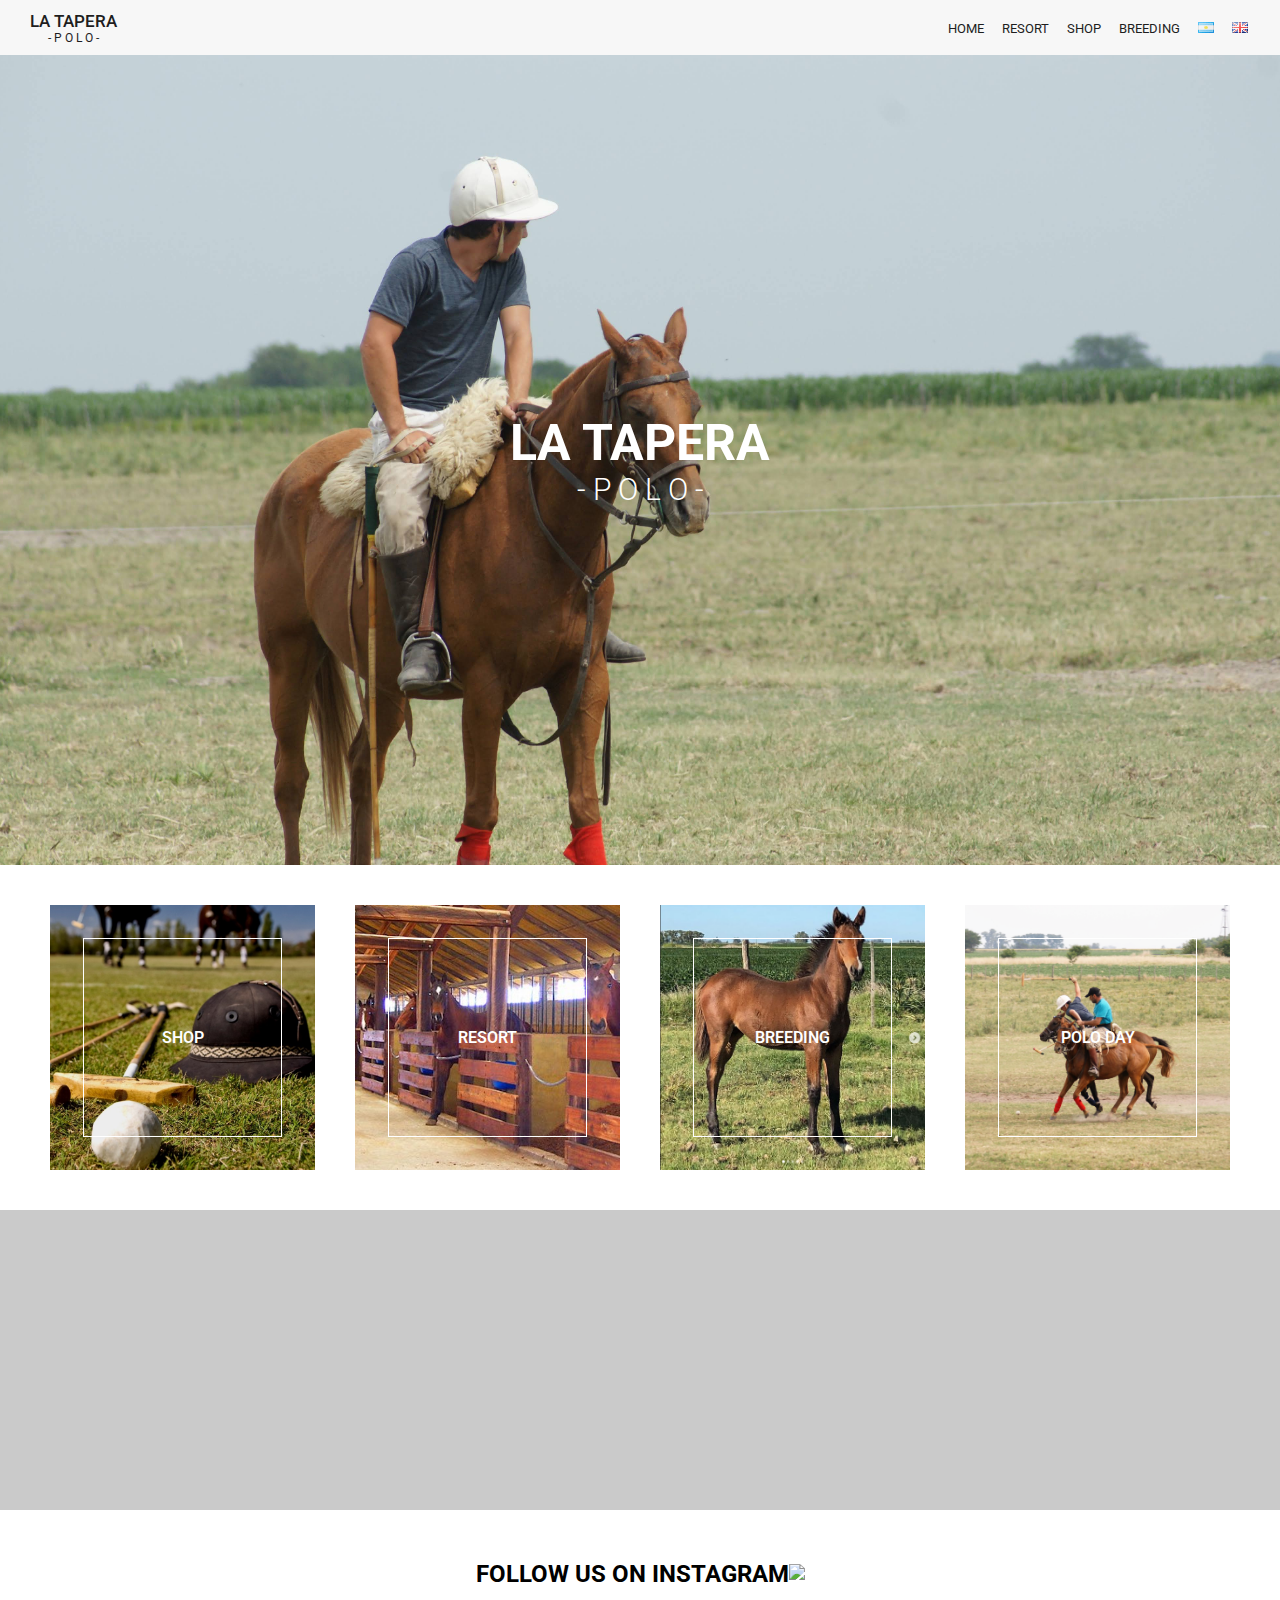
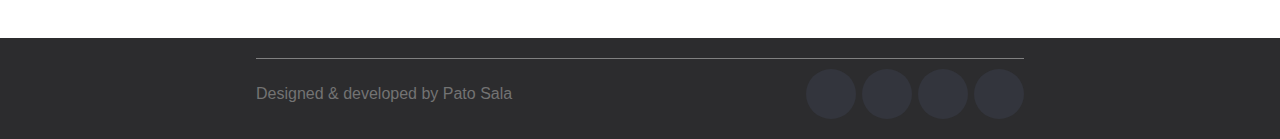
==== views/en/index.html @ 0cf70350 "changed ejs files for html" ====
<!DOCTYPE html>
<html lang="en">
<head>
    <meta charset="UTF-8">
    <meta http-equiv="X-UA-Compatible" content="IE=edge">
    <meta name="viewport" content="width=device-width, initial-scale=1.0">
    <link rel="stylesheet" href="../../stylesheets/style.css"/>
    <script src="../../javascripts/ejs.js"></script>
    <script src="../../javascripts/jquery.js"></script>
    <script src="../../javascripts/burger.js"></script>
    <script src="../../javascripts/index.js"></script>
    <script src="https://kit.fontawesome.com/471bdc5e2e.js" crossorigin="anonymous"></script>
    <title>Home - La Tapera Polo</title>
</head>
<body>
    <nav>
        <div class="logo">
            <h2>LA TAPERA</h2>
            <h3>- P O L O -</h3>
        </div>
        <div class="nav-links">
            <a href="./index.html">HOME</a>
            <a href="./resort.html">RESORT</a>
            <a href="./shop.html">SHOP</a>
            <a href="./breeding.html">BREEDING</a>
            <a href="../../index.html"><img src="[data-uri]"/></a>
            <a href="./index.html"><img src=""/><img src="[data-uri]"/></a>
        </div>
        <div class="burger">
            <div class="level first"></div>
            <div class="mid-level"></div>
            <div class="level last"></div>
        </div>
    </nav>
    <main>
        <!-- landing -->
        <div class="container">
            <img class="landing-img" src="../../images/DSC02112(1).JPG"/>
            <div class="title-container">
                <h2>LA TAPERA</h2>
                <h3>- P O L O -</h3>
            </div>
        </div>
        <!-- end landing -->
        <div class="sections">
            <div class="section">
                <div class="content">
                    <div class="section-name">
                        <a href="./views/tienda.ejs">SHOP</A>
                    </div>
                    <img class="content-img" src="../../images/menu3.jpg"/>
                </div>
            </div>
            <div class="section">
                <div class="content">
                    <div class="section-name">
                        <a href="./views/resort.ejs">RESORT</a href="">
                    </div>
                    <img class="content-img" src="../../images/unnamed.jpg"/>
                </div>
            </div>
            <div class="section">
                <div class="content">
                    <div class="section-name">
                        <a href="./views/cria.ejs">BREEDING</a>
                    </div>
                    <img class="content-img" src="../../images/Screenshot 2021-11-08 at 01-11-38 Cría La Tapera ( crialatapera) • Fotos y vídeos de Instagram.png"/>
                </div>
            </div>
            <div class="section">
                <div class="content">
                    <div class="section-name">
                        <a href="">POLO DAY</a>
                    </div>
                    <img class="content-img" src="../../images/DSC02015 - copia.JPG"/>
                </div>
            </div>
        </div>
        <!-- map -->
        <div class="mapouter">
            <div class="gmap_canvas">
                <iframe width="100%" height="300" id="gmap_canvas" src="https://maps.google.com/maps?q=34%C2%B028'06.7%22S%2059%C2%B044'34.0%22W&t=k&z=15&ie=UTF8&iwloc=&output=embed" frameborder="0" scrolling="no" marginheight="0" marginwidth="0"></iframe>
                <a href="https://123movies-org.net">123movies</a>
                <br>
                <style>.mapouter{position:relative;text-align:right;height:300px;width:100%;}</style>
                <a href="https://www.embedgooglemap.net">embedgooglemap.net</a>
                <style>.gmap_canvas {overflow:hidden;background:none!important;height:300px;width:100%;}</style>
            </div>
        </div>
        <!-- end map -->
        <!-- social media -->
        <div class="social-container">
            <h2>FOLLOW US ON INSTAGRAM</h2>
            <div class="social-icons">
                <a href="">
                    <img src="https://img.icons8.com/cute-clipart/64/000000/instagram-new.png"/>
                </a>
            </div>
        </div>
        <!-- end social media -->
    </main>
    <!-- end main -->
    <!-- start footer -->
    <footer>
        <div class="dev-info">
            <p>Designed & developed by Pato Sala</p>
            <div class="social-icons">
                <a href="https://www.linkedin.com/in/patricio-sala-1025a1190/?locale=en_US" class="dev-social-icon linkedin">
                    <i class="fab fa-linkedin-in fa-2x" aria-hidden="true"></i>
                </a>
                <a href="https://github.com/PatoSala" class="dev-social-icon github">
                    <i class="fab fa-github fa-2x" aria-hidden="true"></i>
                </a>
                <a href="https://www.instagram.com/pato.sala/" class="dev-social-icon ig">
                    <i class="fab fa-instagram fa-2x" aria-hidden="true"></i>
                </a>
                <a href="mailto: patosala998@gmail.com?subject= Get In Touch" class="dev-social-icon email">
                    <i class="fas fa-at fa-2x" aria-hidden="true"></i>
                </a>
            </div>
        </div>
    </footer>
    <!-- end footer -->
</body>
</html>
---- stylesheets/style.css ----
/* Import fonts */
@import url('https://fonts.googleapis.com/css2?family=Roboto:ital,wght@0,100;0,300;0,400;0,500;0,700;0,900;1,100;1,300;1,400;1,500;1,700&display=swap');

@import 'nav.css';
@import 'burger.css';
@import 'mainLanding.css';
@import 'mainSections.css';
@import 'mainSocial.css';
@import 'footer.css';
@import 'cria.css';

body {
    margin: 0px;
    padding: 0px;
    background: #cacaca;
}

h1, h2, h3, h4, h5, h6 {
    margin: 0px;
    cursor: pointer;
}

a {
    cursor: pointer;
    text-decoration: none;
}

.coming-soon {
    color: white;
    font-family: Roboto;

    display: flex;
    flex-direction: column;
    align-items: center;
    justify-content: center;
}
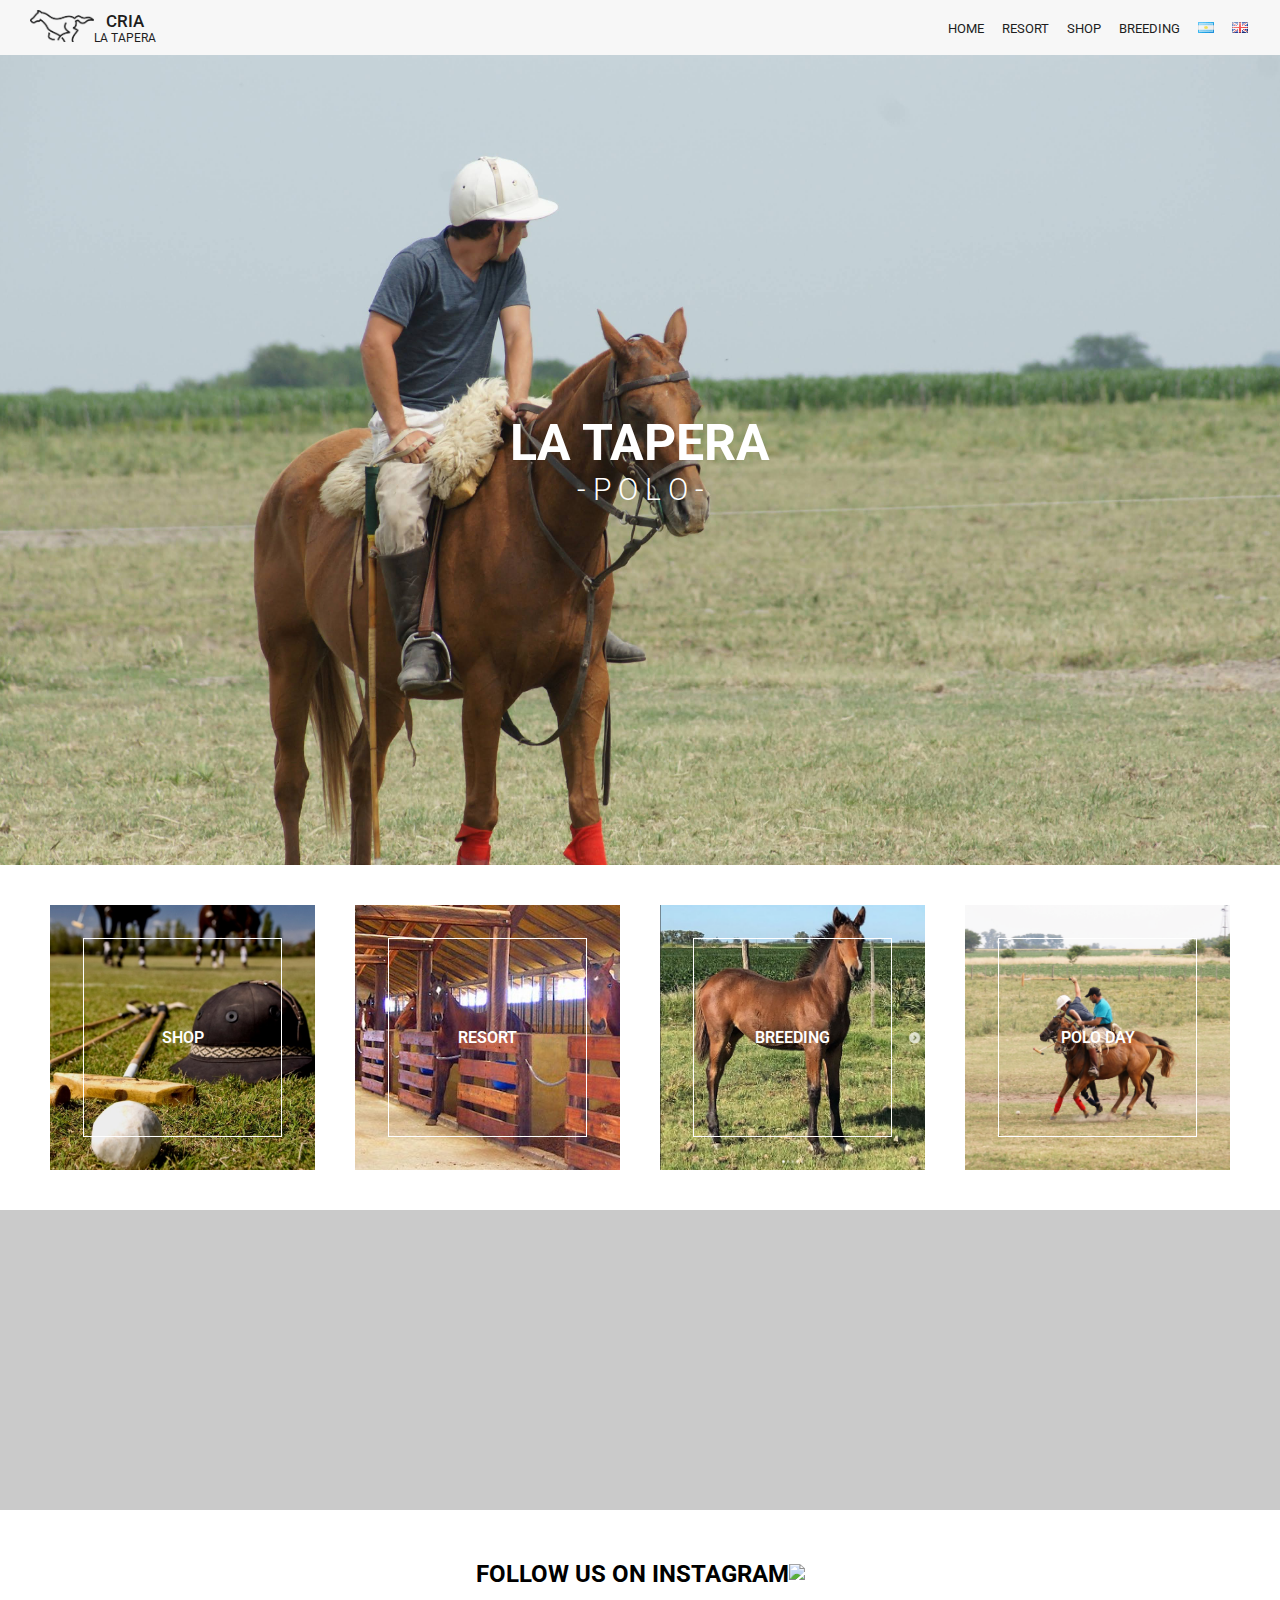
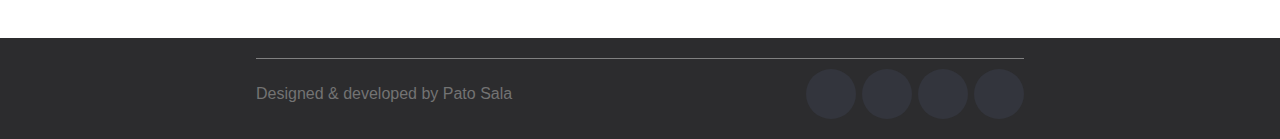
==== commit 1386cfef: "added logo & favicon" ====
--- a/views/en/index.html
+++ b/views/en/index.html
@@ -11,12 +11,18 @@
     <script src="../../javascripts/index.js"></script>
     <script src="https://kit.fontawesome.com/471bdc5e2e.js" crossorigin="anonymous"></script>
     <title>Home - La Tapera Polo</title>
+    <link rel="shortcut icon" type="image/jpg" href="../../favicon.png"/>
 </head>
 <body>
     <nav>
         <div class="logo">
-            <h2>LA TAPERA</h2>
-            <h3>- P O L O -</h3>
+            <div class="img">
+                <img src="../../images/logo.png" width="64px" height="32px"/>
+            </div>
+            <div class="title">
+                <h2>CRIA</h2>
+                <h3>LA TAPERA</h3>
+            </div>
         </div>
         <div class="nav-links">
             <a href="./index.html">HOME</a>
@@ -31,6 +37,16 @@
             <div class="mid-level"></div>
             <div class="level last"></div>
         </div>
+        <!-- menu mobile -->
+        <menu class="">
+            <a href="./index.html">HOME</a>
+            <a href="./resort.html">RESORT</a>
+            <a href="./shop.html">SHOP</a>
+            <a href="./breeding.html">BREEDING</a>
+            <a href="../../index.html"><img src="[data-uri]"/></a>
+            <a href="./index.html"><img src=""/><img src="[data-uri]"/></a>
+        </menu>
+        <!-- end menu mobile -->
     </nav>
     <main>
         <!-- landing -->
@@ -46,7 +62,7 @@
             <div class="section">
                 <div class="content">
                     <div class="section-name">
-                        <a href="./views/tienda.ejs">SHOP</A>
+                        <a href="./shop.html">SHOP</A>
                     </div>
                     <img class="content-img" src="../../images/menu3.jpg"/>
                 </div>
@@ -54,7 +70,7 @@
             <div class="section">
                 <div class="content">
                     <div class="section-name">
-                        <a href="./views/resort.ejs">RESORT</a href="">
+                        <a href="./resort.html">RESORT</a href="">
                     </div>
                     <img class="content-img" src="../../images/unnamed.jpg"/>
                 </div>
@@ -62,7 +78,7 @@
             <div class="section">
                 <div class="content">
                     <div class="section-name">
-                        <a href="./views/cria.ejs">BREEDING</a>
+                        <a href="./breeding.html">BREEDING</a>
                     </div>
                     <img class="content-img" src="../../images/Screenshot 2021-11-08 at 01-11-38 Cría La Tapera ( crialatapera) • Fotos y vídeos de Instagram.png"/>
                 </div>
@@ -70,7 +86,7 @@
             <div class="section">
                 <div class="content">
                     <div class="section-name">
-                        <a href="">POLO DAY</a>
+                        <a href="./poloday.html">POLO DAY</a>
                     </div>
                     <img class="content-img" src="../../images/DSC02015 - copia.JPG"/>
                 </div>
--- a/stylesheets/style.css
+++ b/stylesheets/style.css
@@ -8,6 +8,7 @@
 @import 'mainSocial.css';
 @import 'footer.css';
 @import 'cria.css';
+@import 'menuMobile.css';
 
 body {
     margin: 0px;
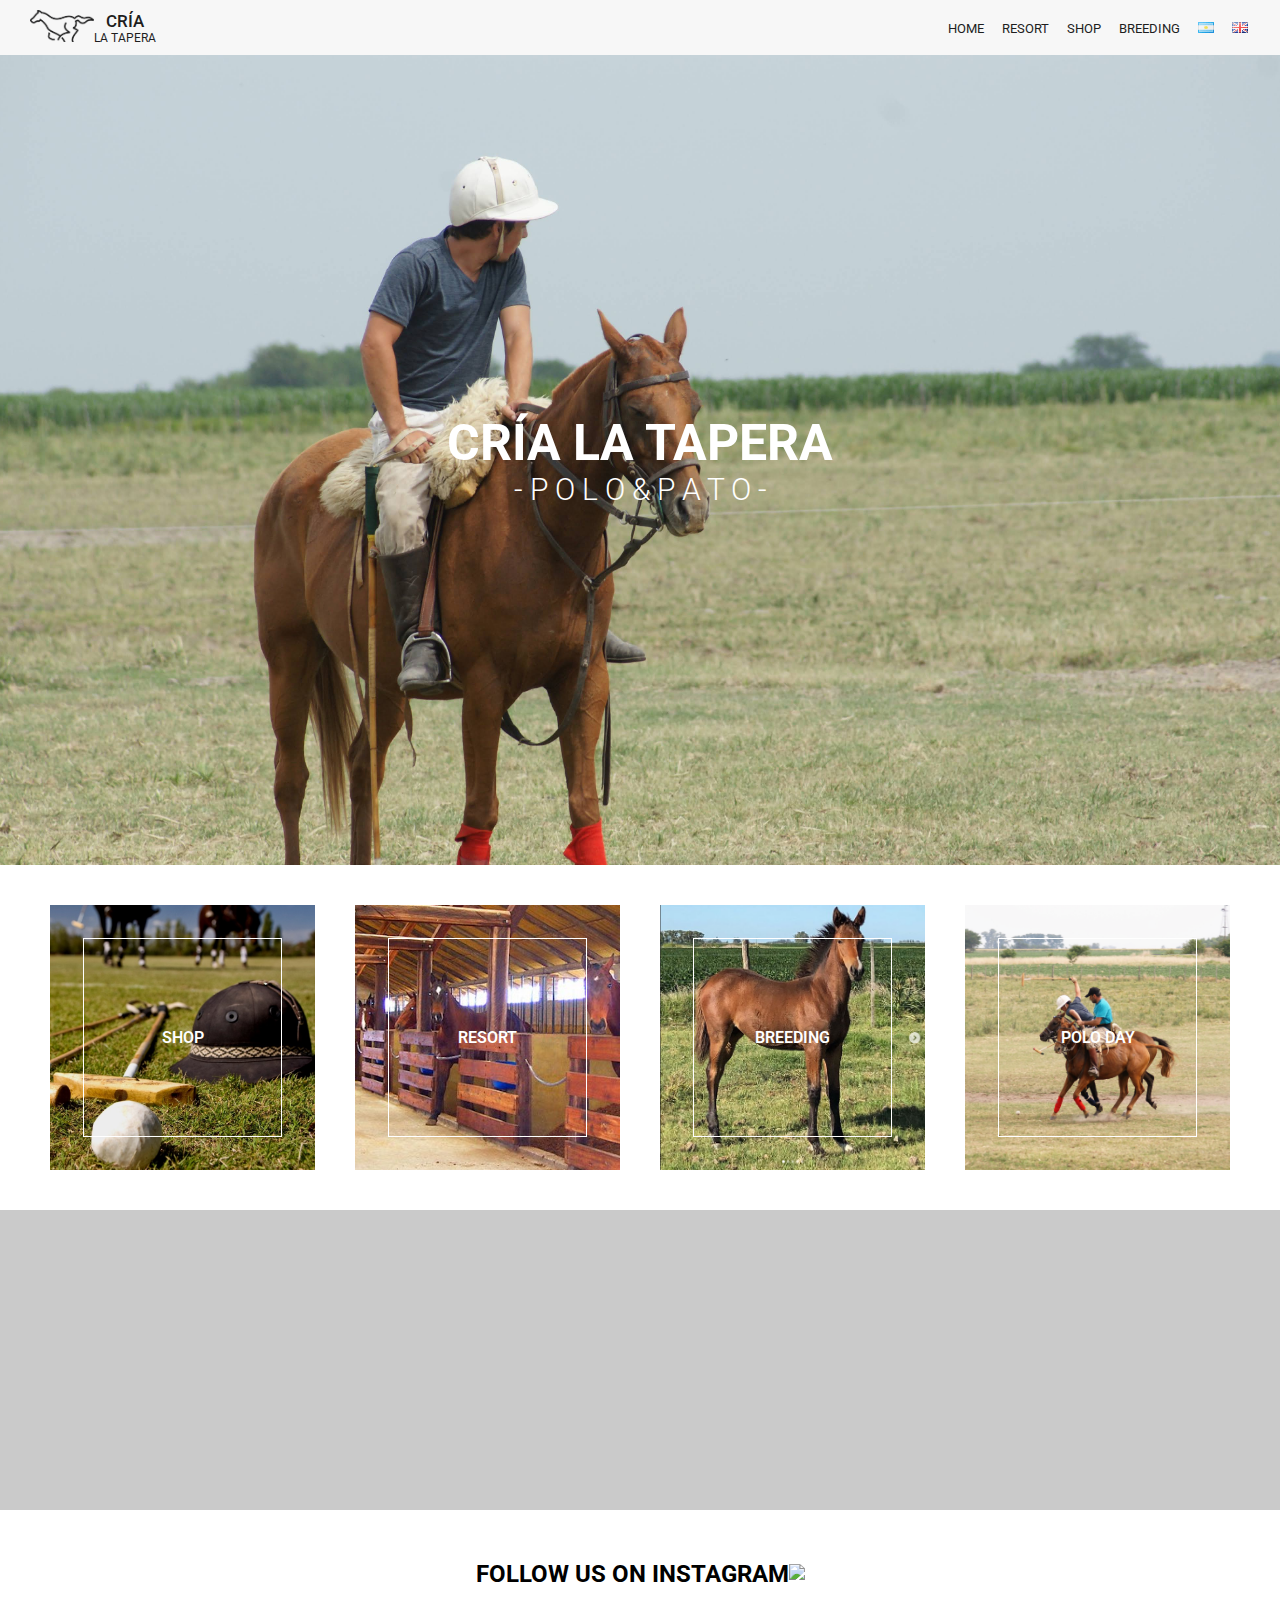
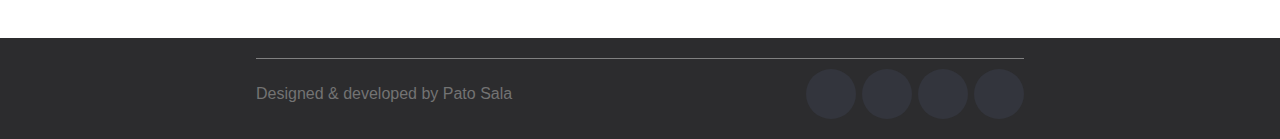
==== commit 8fbeff07: "seccion de cría & redirrecion al home apretando el logo en el nav" ====
--- a/views/en/index.html
+++ b/views/en/index.html
@@ -10,7 +10,7 @@
     <script src="../../javascripts/burger.js"></script>
     <script src="../../javascripts/index.js"></script>
     <script src="https://kit.fontawesome.com/471bdc5e2e.js" crossorigin="anonymous"></script>
-    <title>Home - La Tapera Polo</title>
+    <title>Home - La Tapera</title>
     <link rel="shortcut icon" type="image/jpg" href="../../favicon.png"/>
 </head>
 <body>
@@ -19,10 +19,10 @@
             <div class="img">
                 <img src="../../images/logo.png" width="64px" height="32px"/>
             </div>
-            <div class="title">
-                <h2>CRIA</h2>
+            <a class="title" href="./index.html">
+                <h2>CRÍA</h2>
                 <h3>LA TAPERA</h3>
-            </div>
+            </a>
         </div>
         <div class="nav-links">
             <a href="./index.html">HOME</a>
@@ -53,8 +53,8 @@
         <div class="container">
             <img class="landing-img" src="../../images/DSC02112(1).JPG"/>
             <div class="title-container">
-                <h2>LA TAPERA</h2>
-                <h3>- P O L O -</h3>
+                <h2>CRÍA LA TAPERA</h2>
+                <h3>- P O L O & P A T O -</h3>
             </div>
         </div>
         <!-- end landing -->
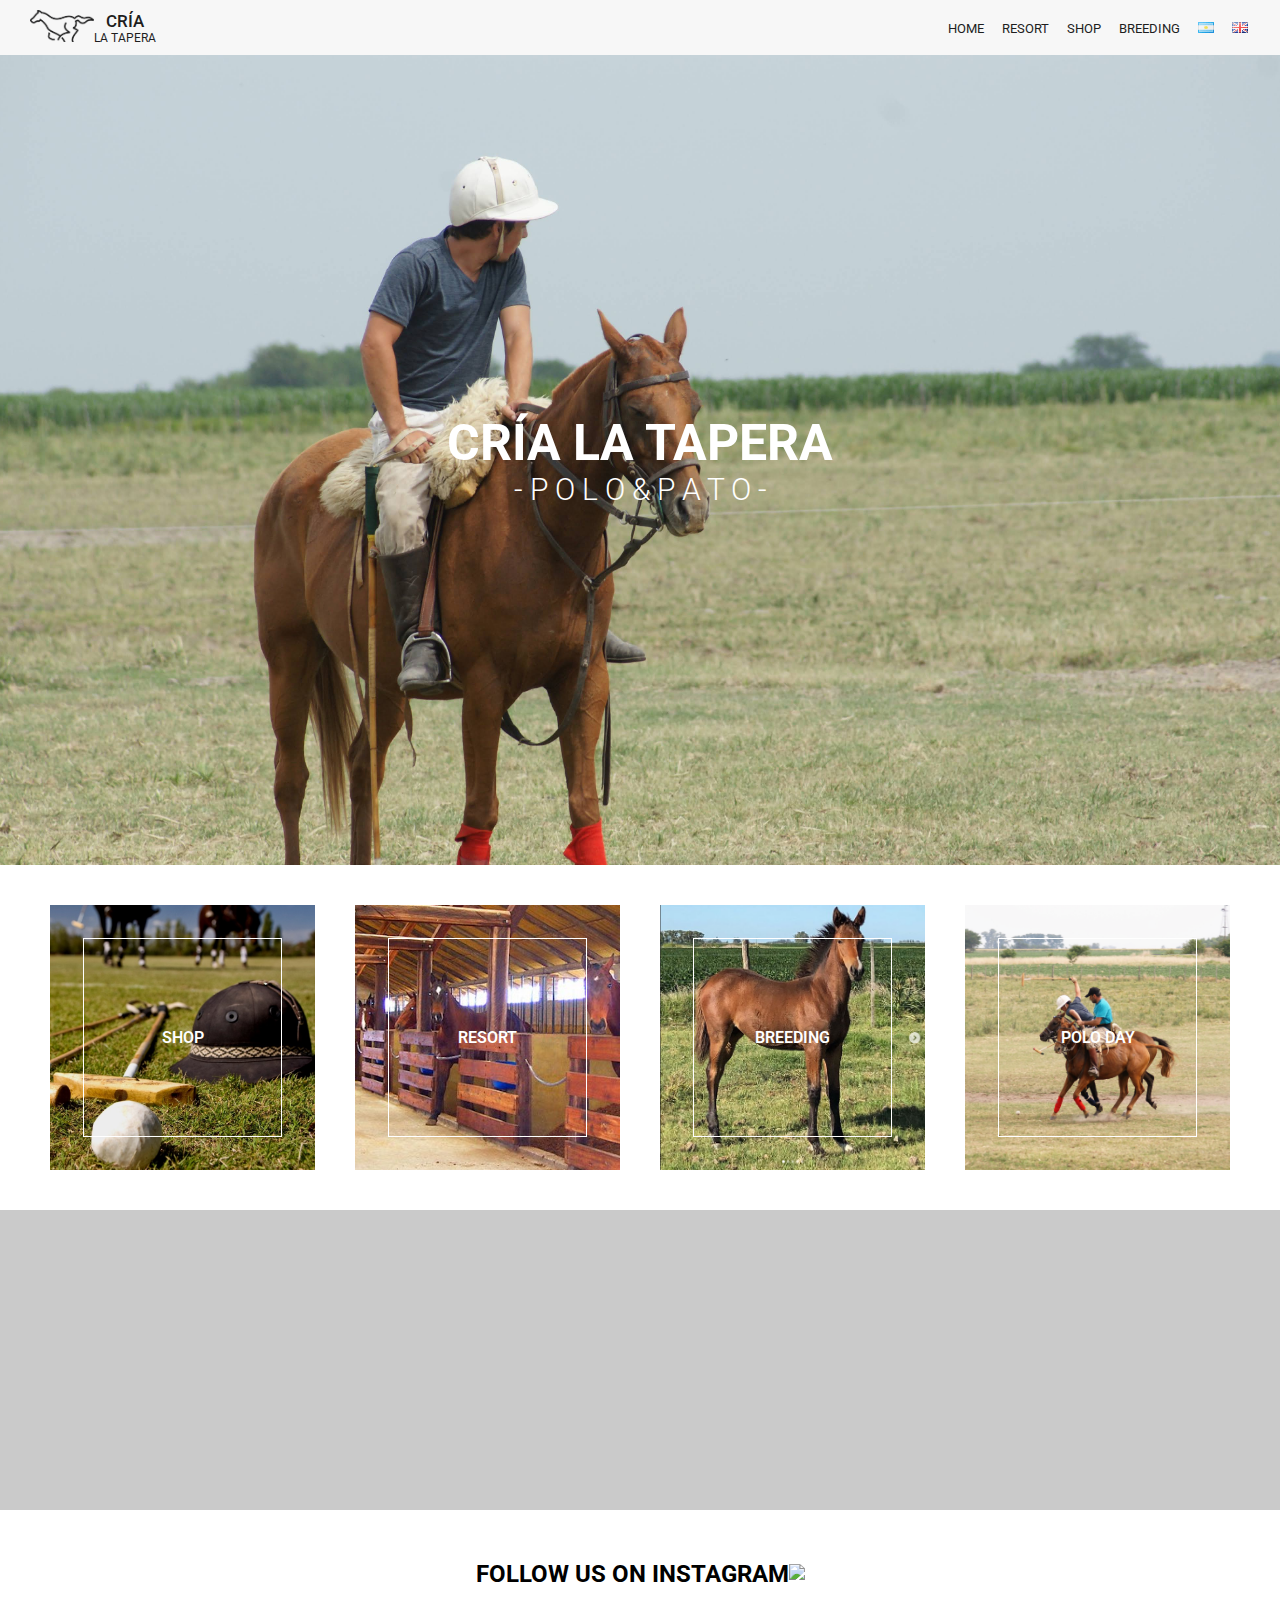
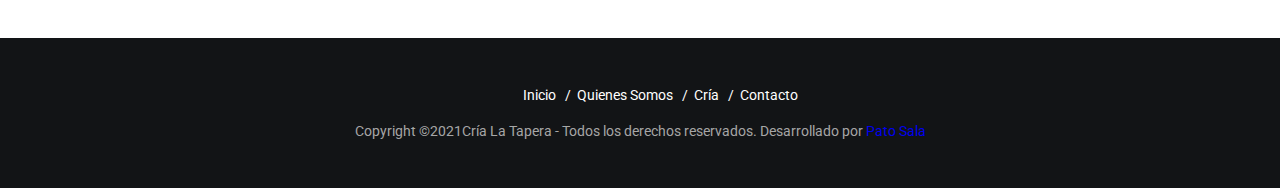
==== commit b8d03f7c: "updated footer" ====
--- a/views/en/index.html
+++ b/views/en/index.html
@@ -118,22 +118,14 @@
     <!-- end main -->
     <!-- start footer -->
     <footer>
-        <div class="dev-info">
-            <p>Designed & developed by Pato Sala</p>
-            <div class="social-icons">
-                <a href="https://www.linkedin.com/in/patricio-sala-1025a1190/?locale=en_US" class="dev-social-icon linkedin">
-                    <i class="fab fa-linkedin-in fa-2x" aria-hidden="true"></i>
-                </a>
-                <a href="https://github.com/PatoSala" class="dev-social-icon github">
-                    <i class="fab fa-github fa-2x" aria-hidden="true"></i>
-                </a>
-                <a href="https://www.instagram.com/pato.sala/" class="dev-social-icon ig">
-                    <i class="fab fa-instagram fa-2x" aria-hidden="true"></i>
-                </a>
-                <a href="mailto: patosala998@gmail.com?subject= Get In Touch" class="dev-social-icon email">
-                    <i class="fas fa-at fa-2x" aria-hidden="true"></i>
-                </a>
-            </div>
+        <div class="footer-info">
+            <ul class="footer-links">
+                <li>&nbsp<a href="">Inicio</a>&nbsp</li>
+                <li>&nbsp / &nbsp<a href="">Quienes Somos</a>&nbsp</li>
+                <li>&nbsp / &nbsp<a href="">Cría</a>&nbsp</li>
+                <li>&nbsp / &nbsp<a href="">Contacto</a>&nbsp</li>
+            </ul>
+            <p class="copyright">Copyright ©2021Cría La Tapera - Todos los derechos reservados. Desarrollado por <a href="https://www.linkedin.com/in/patricio-sala-1025a1190/?locale=en_US">Pato Sala</a></p>
         </div>
     </footer>
     <!-- end footer -->
